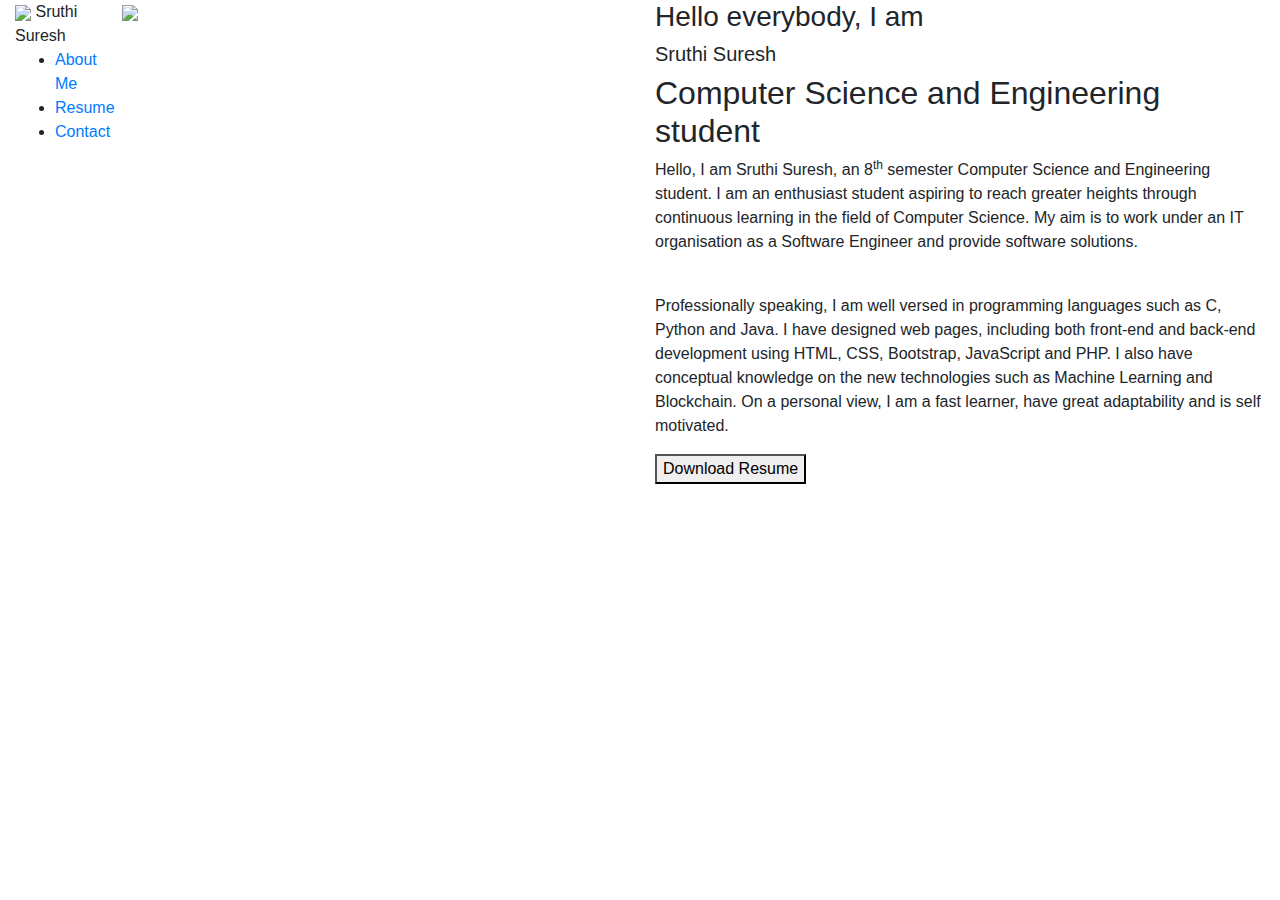
==== index.html @ 55710503 "Added document type" ====
<!DOCTYPE html>
<html>
  <head>
  	<title>Sruthi Suresh</title>
    <link rel="stylesheet" href="https://stackpath.bootstrapcdn.com/bootstrap/4.4.1/css/bootstrap.min.css" integrity="sha384-Vkoo8x4CGsO3+Hhxv8T/Q5PaXtkKtu6ug5TOeNV6gBiFeWPGFN9MuhOf23Q9Ifjh" crossorigin="anonymous">
  	<link rel="stylesheet" type="text/css" href="styles/styles.css">
    <link rel="stylesheet" type="text/css" href="http://fonts.googleapis.com/css?family=Lato:100,300,400">
  </head>
  <body>
    <div class="container-fluid">
      <div class="row" id = "row1">
        <div class="col col-lg-1 col-md-2" >
        	<nav class="menu">
        		<img class="small-image" src="images/sruthi-img.jpg">
        		<span class="name">Sruthi Suresh</span>
        		<ul>
        			<li><a href="index.html" class="active">About Me</a></li><!--
        			--><li><a href="resume.html">Resume</a></li><!--
        			--><li><a href="contact.html">Contact</a></li>
        		</ul>
        	</nav>
        </div>
        <div class="col col-lg-5 col-md-10">
      		<aside>
            <img class="large-image" src="images/sruthi-img.jpg">  
          </aside>
        </div>
        <div class="col col-lg-6 col-md-10">
          <div class="intro">
            <h3>Hello everybody, I am</h3>
            <h5>Sruthi Suresh</h5>
            <h2>Computer Science and Engineering student</h2>
            <p>
              Hello, I am Sruthi Suresh, an 8<sup>th</sup> semester Computer Science and Engineering student. I am an enthusiast student aspiring to reach greater heights through continuous learning in the field of Computer Science. My aim is to work under an IT organisation as a Software Engineer and provide software solutions.
            </p>
            <br>
            <p>
              Professionally speaking, I am well versed in programming languages such as C, Python and Java. I have designed web pages, including both front-end and back-end development using HTML, CSS, Bootstrap, JavaScript and PHP. I also have conceptual knowledge on the new technologies such as Machine Learning and Blockchain. On a personal view, I am a fast learner, have great adaptability and is self motivated.  
            </p>
            <button type="button" class="main">Download Resume</button>
          </div>
      	</div>
      </div>
      <div class="row">
        <div class="col col-lg-1">
        </div>
        <div class="col col-lg-11">
          <!--<p>
              Hello, I am Sruthi Suresh, an 8<sup>th</sup> semester Computer Science and Engineering student. I am an enthusiast student aspiring to reach greater heights through continuous learning in the field of Computer Science. My aim is to work under an IT organisation as a Software Engineer and provide software solutions.
            </p>
            <br>
            <p>
              Professionally speaking, I am well versed in programming languages such as C, Python and Java. I have designed web pages, including both front-end and back-end development using HTML, CSS, Bootstrap, JavaScript and PHP. I also have conceptual knowledge on the new technologies such as Machine Learning and Blockchain. On a personal view, I am a fast learner, have great adaptability and is self motivated.  
            </p>-->
        </div>
      </div>
      <div class="row">
        <div class="col col-lg-1">
        </div>
        <div class="col col-lg-11">
          <!--<p>
              Hello, I am Sruthi Suresh, an 8<sup>th</sup> semester Computer Science and Engineering student. I am an enthusiast student aspiring to reach greater heights through continuous learning in the field of Computer Science. My aim is to work under an IT organisation as a Software Engineer and provide software solutions.
            </p>
            <br>
            <p>
              Professionally speaking, I am well versed in programming languages such as C, Python and Java. I have designed web pages, including both front-end and back-end development using HTML, CSS, Bootstrap, JavaScript and PHP. I also have conceptual knowledge on the new technologies such as Machine Learning and Blockchain. On a personal view, I am a fast learner, have great adaptability and is self motivated.  
            </p>
            <p>
              Professionally speaking, I am well versed in programming languages such as C, Python and Java. I have designed web pages, including both front-end and back-end development using HTML, CSS, Bootstrap, JavaScript and PHP. I also have conceptual knowledge on the new technologies such as Machine Learning and Blockchain. On a personal view, I am a fast learner, have great adaptability and is self motivated.  
            </p>-->
        </div>
      </div>
    </div>
  </body>
</html>
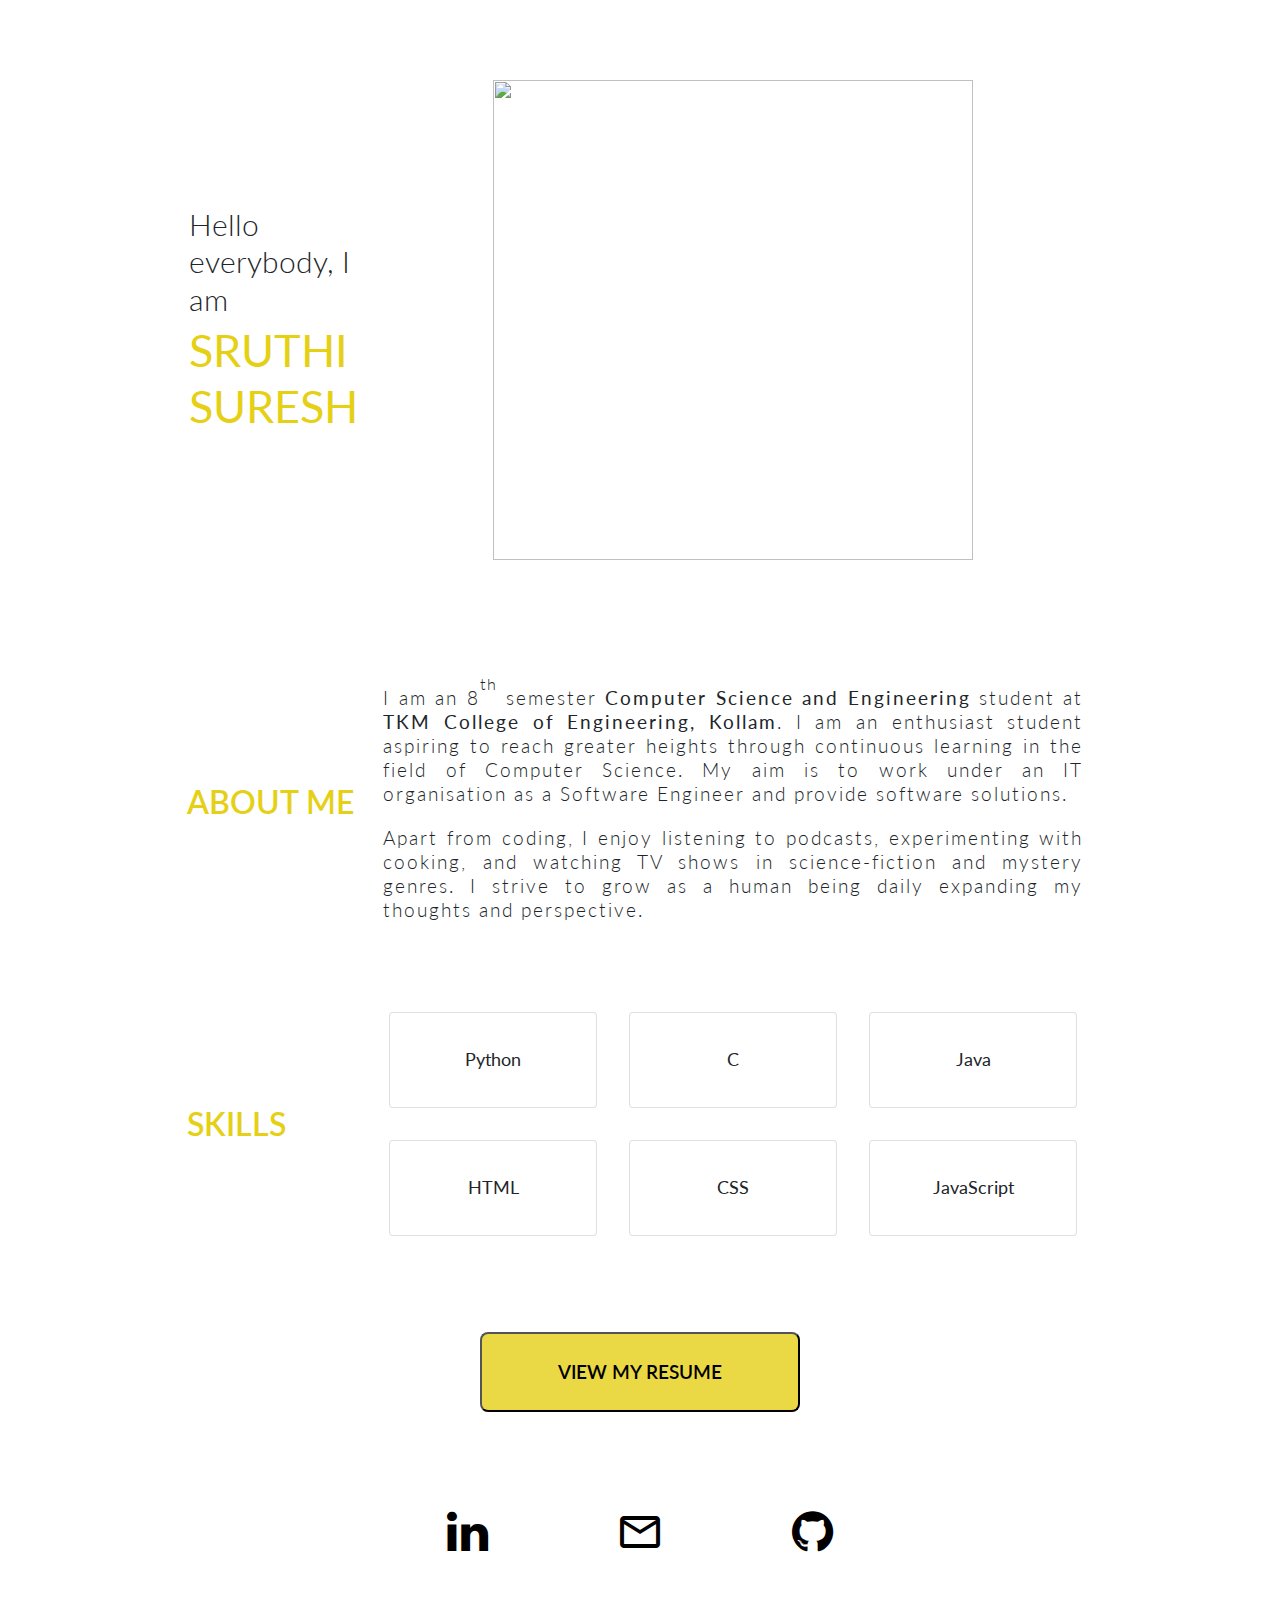
==== commit 0625a6c7: "Added main file" ====
--- a/index.html
+++ b/index.html
@@ -1,75 +1,54 @@
 <!DOCTYPE html>
 <html>
   <head>
-  	<title>Sruthi Suresh</title>
+    <title>Sruthi Suresh</title>
     <link rel="stylesheet" href="https://stackpath.bootstrapcdn.com/bootstrap/4.4.1/css/bootstrap.min.css" integrity="sha384-Vkoo8x4CGsO3+Hhxv8T/Q5PaXtkKtu6ug5TOeNV6gBiFeWPGFN9MuhOf23Q9Ifjh" crossorigin="anonymous">
   	<link rel="stylesheet" type="text/css" href="styles/styles.css">
     <link rel="stylesheet" type="text/css" href="http://fonts.googleapis.com/css?family=Lato:100,300,400">
+    <link rel="stylesheet" href="https://cdnjs.cloudflare.com/ajax/libs/font-awesome/4.7.0/css/font-awesome.min.css">
+    <link href="https://fonts.googleapis.com/icon?family=Material+Icons" rel="stylesheet">
   </head>
-  <body>
-    <div class="container-fluid">
-      <div class="row" id = "row1">
-        <div class="col col-lg-1 col-md-2" >
-        	<nav class="menu">
-        		<img class="small-image" src="images/sruthi-img.jpg">
-        		<span class="name">Sruthi Suresh</span>
-        		<ul>
-        			<li><a href="index.html" class="active">About Me</a></li><!--
-        			--><li><a href="resume.html">Resume</a></li><!--
-        			--><li><a href="contact.html">Contact</a></li>
-        		</ul>
-        	</nav>
-        </div>
-        <div class="col col-lg-5 col-md-10">
-      		<aside>
-            <img class="large-image" src="images/sruthi-img.jpg">  
-          </aside>
-        </div>
-        <div class="col col-lg-6 col-md-10">
-          <div class="intro">
-            <h3>Hello everybody, I am</h3>
-            <h5>Sruthi Suresh</h5>
-            <h2>Computer Science and Engineering student</h2>
-            <p>
-              Hello, I am Sruthi Suresh, an 8<sup>th</sup> semester Computer Science and Engineering student. I am an enthusiast student aspiring to reach greater heights through continuous learning in the field of Computer Science. My aim is to work under an IT organisation as a Software Engineer and provide software solutions.
-            </p>
-            <br>
-            <p>
-              Professionally speaking, I am well versed in programming languages such as C, Python and Java. I have designed web pages, including both front-end and back-end development using HTML, CSS, Bootstrap, JavaScript and PHP. I also have conceptual knowledge on the new technologies such as Machine Learning and Blockchain. On a personal view, I am a fast learner, have great adaptability and is self motivated.  
-            </p>
-            <button type="button" class="main">Download Resume</button>
-          </div>
-      	</div>
+
+  <body class="main">
+
+    <div class="intro">
+      <h3 class="hello">Hello everybody, I am</h3>
+      <h5 class="name">Sruthi Suresh</h5>
+    </div>
+
+    <div class="image">
+        <img class="large-image" src="images/sruthi-img.jpg">  
+    </div>
+
+    <div class="first-heading">About Me</div> 
+    <div class="desc">
+      <p class="para-desc">
+        I am an 8<sup>th</sup> semester <em>Computer Science and Engineering</em> student at <em>TKM College of Engineering, Kollam</em>. I am an enthusiast student aspiring to reach greater heights through continuous learning in the field of Computer Science. My aim is to work under an IT organisation as a Software Engineer and provide software solutions.
+      </p>
+      <p class="para-desc">
+        Apart from coding, I enjoy listening to podcasts, experimenting with cooking, and watching TV shows in science-fiction and mystery genres. I strive to grow as a human being daily expanding my thoughts and perspective. 
+      </p>
+    </div>
+
+    <div class="skill-heading heading">Skills</div>
+    <div class="skill">
+      <div class="card">Python</div>
+      <div class="card">C</div>
+      <div class="card">Java</div>
+      <div class="card">HTML</div>
+      <div class="card">CSS</div>
+      <div class="card">JavaScript</div>
+    </div>
+
+    <button class="resume" href="assets/Resume.pdf" target="_blank">View my Resume</button>
+
+    <footer class="footer">
+      <div class="icons">
+        <a href="https://www.linkedin.com/in/sruthi-suresh" target="_blank" class="fa fa-linkedin"></a>
+        <a href="mailto:sruthisuresh321@gmail.com" target="_blank" class="material-icons">mail_outline</a>
+        <a href="https://github.com/sruthi-98" target="_blank" class="fa fa-github"></a>
       </div>
-      <div class="row">
-        <div class="col col-lg-1">
-        </div>
-        <div class="col col-lg-11">
-          <!--<p>
-              Hello, I am Sruthi Suresh, an 8<sup>th</sup> semester Computer Science and Engineering student. I am an enthusiast student aspiring to reach greater heights through continuous learning in the field of Computer Science. My aim is to work under an IT organisation as a Software Engineer and provide software solutions.
-            </p>
-            <br>
-            <p>
-              Professionally speaking, I am well versed in programming languages such as C, Python and Java. I have designed web pages, including both front-end and back-end development using HTML, CSS, Bootstrap, JavaScript and PHP. I also have conceptual knowledge on the new technologies such as Machine Learning and Blockchain. On a personal view, I am a fast learner, have great adaptability and is self motivated.  
-            </p>-->
-        </div>
-      </div>
-      <div class="row">
-        <div class="col col-lg-1">
-        </div>
-        <div class="col col-lg-11">
-          <!--<p>
-              Hello, I am Sruthi Suresh, an 8<sup>th</sup> semester Computer Science and Engineering student. I am an enthusiast student aspiring to reach greater heights through continuous learning in the field of Computer Science. My aim is to work under an IT organisation as a Software Engineer and provide software solutions.
-            </p>
-            <br>
-            <p>
-              Professionally speaking, I am well versed in programming languages such as C, Python and Java. I have designed web pages, including both front-end and back-end development using HTML, CSS, Bootstrap, JavaScript and PHP. I also have conceptual knowledge on the new technologies such as Machine Learning and Blockchain. On a personal view, I am a fast learner, have great adaptability and is self motivated.  
-            </p>
-            <p>
-              Professionally speaking, I am well versed in programming languages such as C, Python and Java. I have designed web pages, including both front-end and back-end development using HTML, CSS, Bootstrap, JavaScript and PHP. I also have conceptual knowledge on the new technologies such as Machine Learning and Blockchain. On a personal view, I am a fast learner, have great adaptability and is self motivated.  
-            </p>-->
-        </div>
-      </div>
-    </div>
+    </footer>
+
   </body>
 </html>
--- a/styles/styles.css
+++ b/styles/styles.css
@@ -0,0 +1,310 @@
+/* http://meyerweb.com/eric/tools/css/reset/
+   v2.0 | 20110126
+   License: none (public domain)
+*/
+
+html, body, div, span, applet, object, iframe,
+h1, h2, h3, h4, h5, h6, p, blockquote, pre,
+a, abbr, acronym, address, big, cite, code,
+del, dfn, em, img, ins, kbd, q, s, samp,
+small, strike, strong, sub, sup, tt, var,
+b, u, i, center,
+dl, dt, dd, ol, ul, li,
+fieldset, form, label, legend,
+table, caption, tbody, tfoot, thead, tr, th, td,
+article, aside, canvas, details, embed,
+figure, figcaption, footer, header, hgroup,
+menu, nav, output, ruby, section, summary,
+time, mark, audio, video {
+  margin: 0;
+  padding: 0;
+  border: 0;
+  font-size: 100%;
+  font: inherit;
+  vertical-align: baseline;
+}
+/* HTML5 display-role reset for older browsers */
+article, aside, details, figcaption, figure,
+footer, header, hgroup, menu, nav, section {
+  display: block;
+}
+body {
+  line-height: 1;
+}
+ol, ul {
+  list-style: none;
+}
+blockquote, q {
+  quotes: none;
+}
+blockquote:before, blockquote:after,
+q:before, q:after {
+  content: '';
+  content: none;
+}
+table {
+  border-collapse: collapse;
+  border-spacing: 0;
+}
+
+/*
+=================================================================================================================
+*/
+
+/*
+ ========================
+ Grid Layout
+ ========================
+*/
+
+.main {
+  display: grid;
+  grid-template-columns: 1fr 4fr 1fr;
+  grid-template-rows: 1fr auto auto auto auto auto auto;
+  grid-template-areas: 
+    ". intro ."
+    ". image ."
+    ". first-heading ."
+    ". desc ."
+    ". skill-heading ."
+    ". skill ."
+    ". resume ."
+    ". footer .";
+}
+
+.intro {
+  grid-area: intro;
+  display: flex;
+  flex-direction: column;
+  justify-content: flex-end;
+}
+
+.image {
+  grid-area: image;
+  display: grid;
+  justify-items: center;
+}
+
+.first-heading {
+  grid-area: first-heading;
+}
+
+.desc {
+  grid-area: desc;
+}
+
+.skill-heading {
+  grid-area: skill-heading;
+}
+
+.skill {
+  grid-area: skill;
+  display: grid;
+  grid-template-columns: 1fr 1fr;
+}
+
+.footer{
+  grid-area: footer;
+}
+
+.resume {
+  grid-area: resume;
+}
+
+
+/*
+ ========================
+ Image
+ ========================
+*/
+
+.large-image {
+  height: min(65vw, 30em);
+  width: min(65vw, 30em);
+  margin: 5rem 0;
+}
+
+
+/*
+ ========================
+ Home
+ ========================
+*/
+
+:root {
+  --primary-color: hsl(54, 83%, 49%);
+  --font-size: clamp(1rem, 1.2rem, 1.5rem)
+}
+
+html {
+  font-family: "Lato", "Open Sans", "Helvetica Neue", Helvetica, Arial, sans-serif;
+}
+
+body {
+  line-height: 1.25;
+}
+
+.name {
+  font-weight: 400;
+  font-size: 45px;
+  padding: 2px;
+  text-transform: uppercase;
+  color: var(--primary-color);
+}
+
+.hello {
+  font-weight: 300;
+  font-size: 30px;
+  padding: 2px;
+}
+
+.first-heading {
+  text-transform: uppercase;
+  font-weight: 600;
+  font-size: 32px;
+  color: var(--primary-color);
+}
+
+.heading {
+  text-transform: uppercase;
+  font-weight: 600;
+  font-size: 32px;
+  color: var(--primary-color);
+  margin: 2rem 0;
+}
+
+p {
+  font-size: var(--font-size);
+  margin: 2% 0 0 0;
+  letter-spacing: 2px;
+  padding: 10px;
+  font-weight: 300;
+  text-align: justify;
+  text-justify: auto;
+}
+
+em {
+  font-weight: 400;
+}
+
+sup {
+  vertical-align: super;
+  font-size: smaller;
+}
+
+.card {
+  justify-self: center;
+  justify-content: center;
+  text-align: center;
+  margin: 1rem;
+  height: 6rem;
+  width: 13rem;
+  font-size: 1.1rem;
+}
+
+.card:hover {
+  background-color: hsla(54, 83%, 49%, 90%);
+}
+
+.resume, .resume:hover {
+  justify-self: center;
+  justify-content: center;
+  font-size: var(--font-size);
+  margin: 3rem 0;
+  text-transform: uppercase;
+  color: black;
+  font-weight: 600;
+  background-color: hsla(54, 83%, 49%, 80%);
+  width: 20rem;
+  height: 5rem;
+  border-radius: 0.5rem !important;
+}
+
+.resume:hover {
+  background-color: hsla(54, 83%, 49%, 95%);
+}
+
+.footer {
+  align-self: center;
+}
+
+.icons {
+  font-size: 3rem;
+  display: flex;
+  flex-direction: row;
+  justify-content: center;
+  align-content: center;
+  margin: 2rem 0;
+}
+
+.fa, .material-icons {
+  padding: 1rem 4rem;
+  color: black !important;
+}
+
+.material-icons {
+  font-size: 3rem !important;
+}
+
+a, a:hover {
+  text-decoration: none;
+  color: black;
+}
+
+
+/*
+  =====================================
+  Grid Layout for other screnn sizes
+  =====================================
+*/
+
+@media screen and (min-width: 986px) {
+
+  .main {
+    display: grid;
+    grid-template-columns: 1fr 1fr 2fr 1fr;
+    grid-template-rows: 1fr auto auto auto auto;
+    grid-template-areas: 
+      ". intro image ."
+      ". first-heading desc ."
+      ". skill-heading skill ."
+      ". resume resume ."
+      ". footer footer .";
+  }
+
+  .first-heading, .skill-heading{
+    align-self: center;
+    margin-right: 1rem;
+  }
+
+  .intro {
+    align-self: center;
+  }
+
+  .skill {
+    grid-area: skill;
+    display: grid;
+    grid-template-columns: 1fr 1fr 1fr;
+  }
+
+  .heading {
+    margin: 0;
+  }
+
+  .desc, .skill {
+    margin: 2rem 0;
+  }
+
+  p {
+    margin: 0;
+  }
+  
+
+}
+
+
+
+
+
+
+
